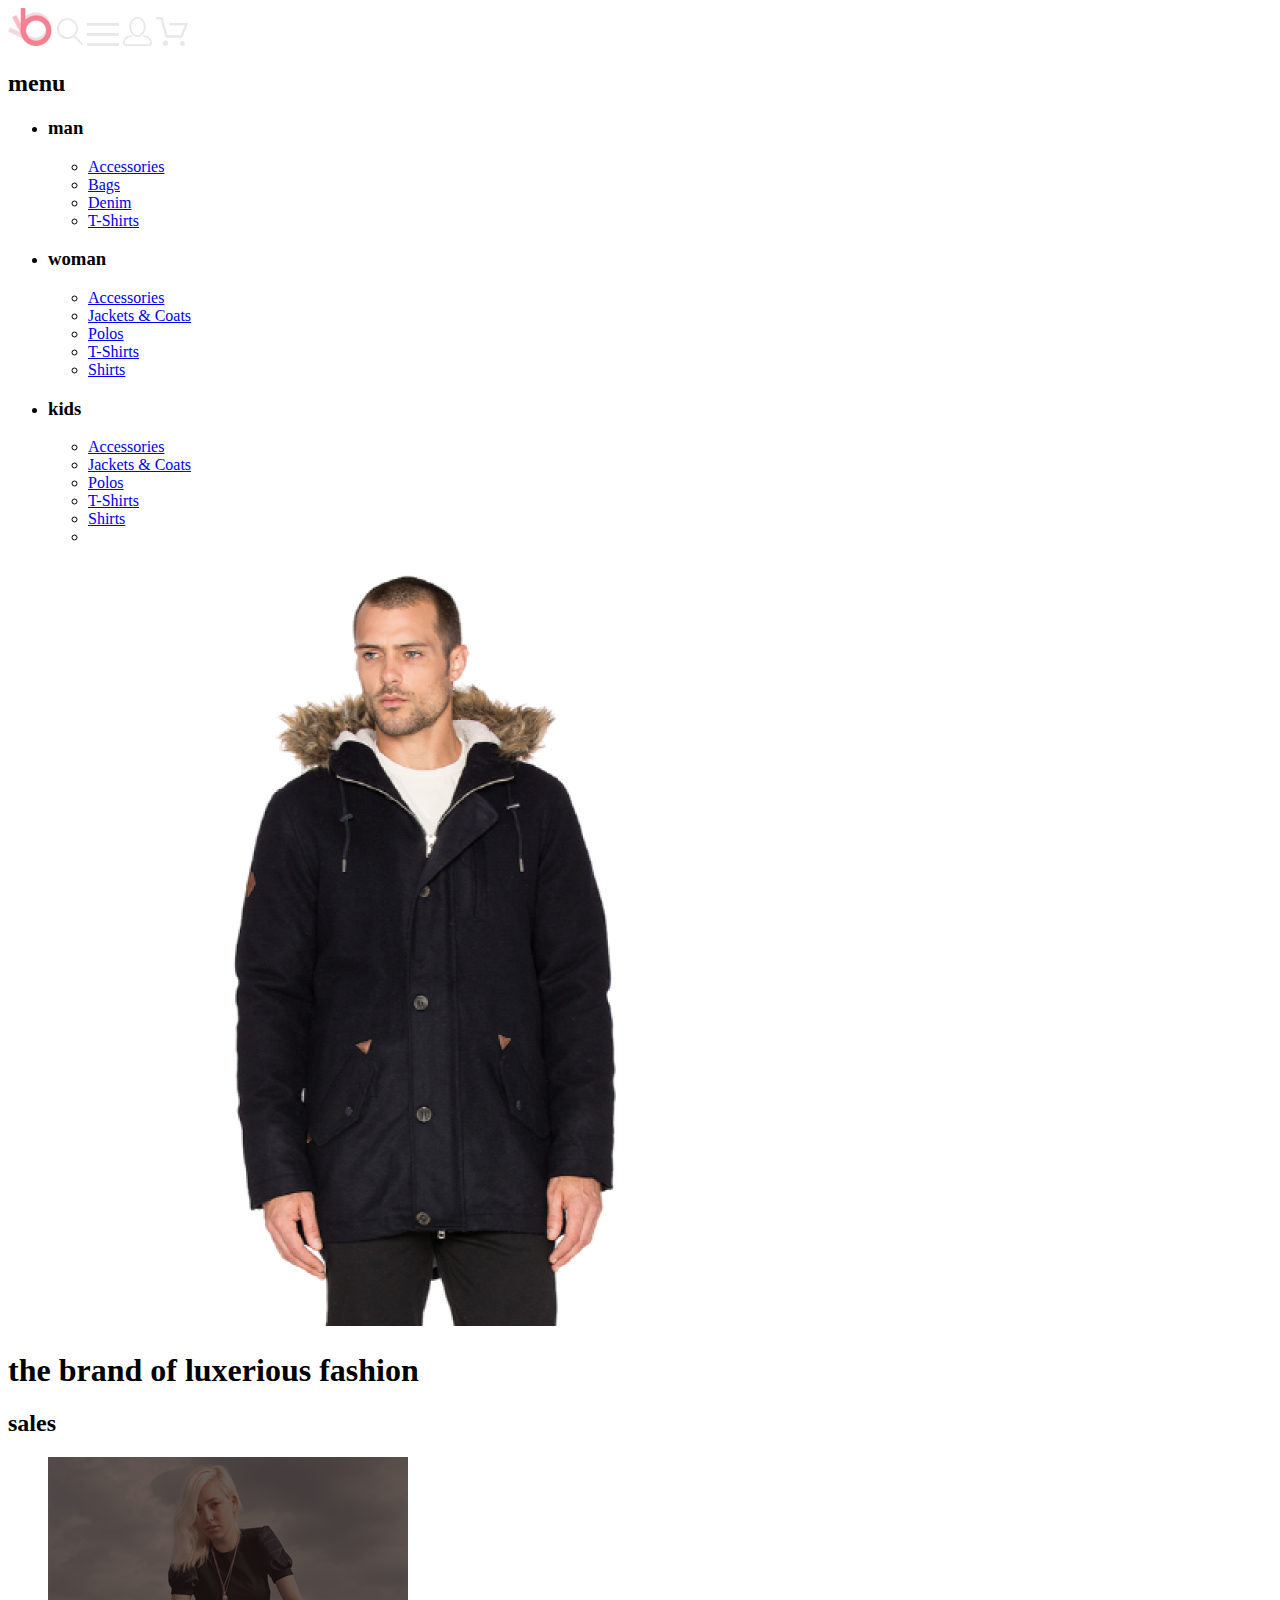
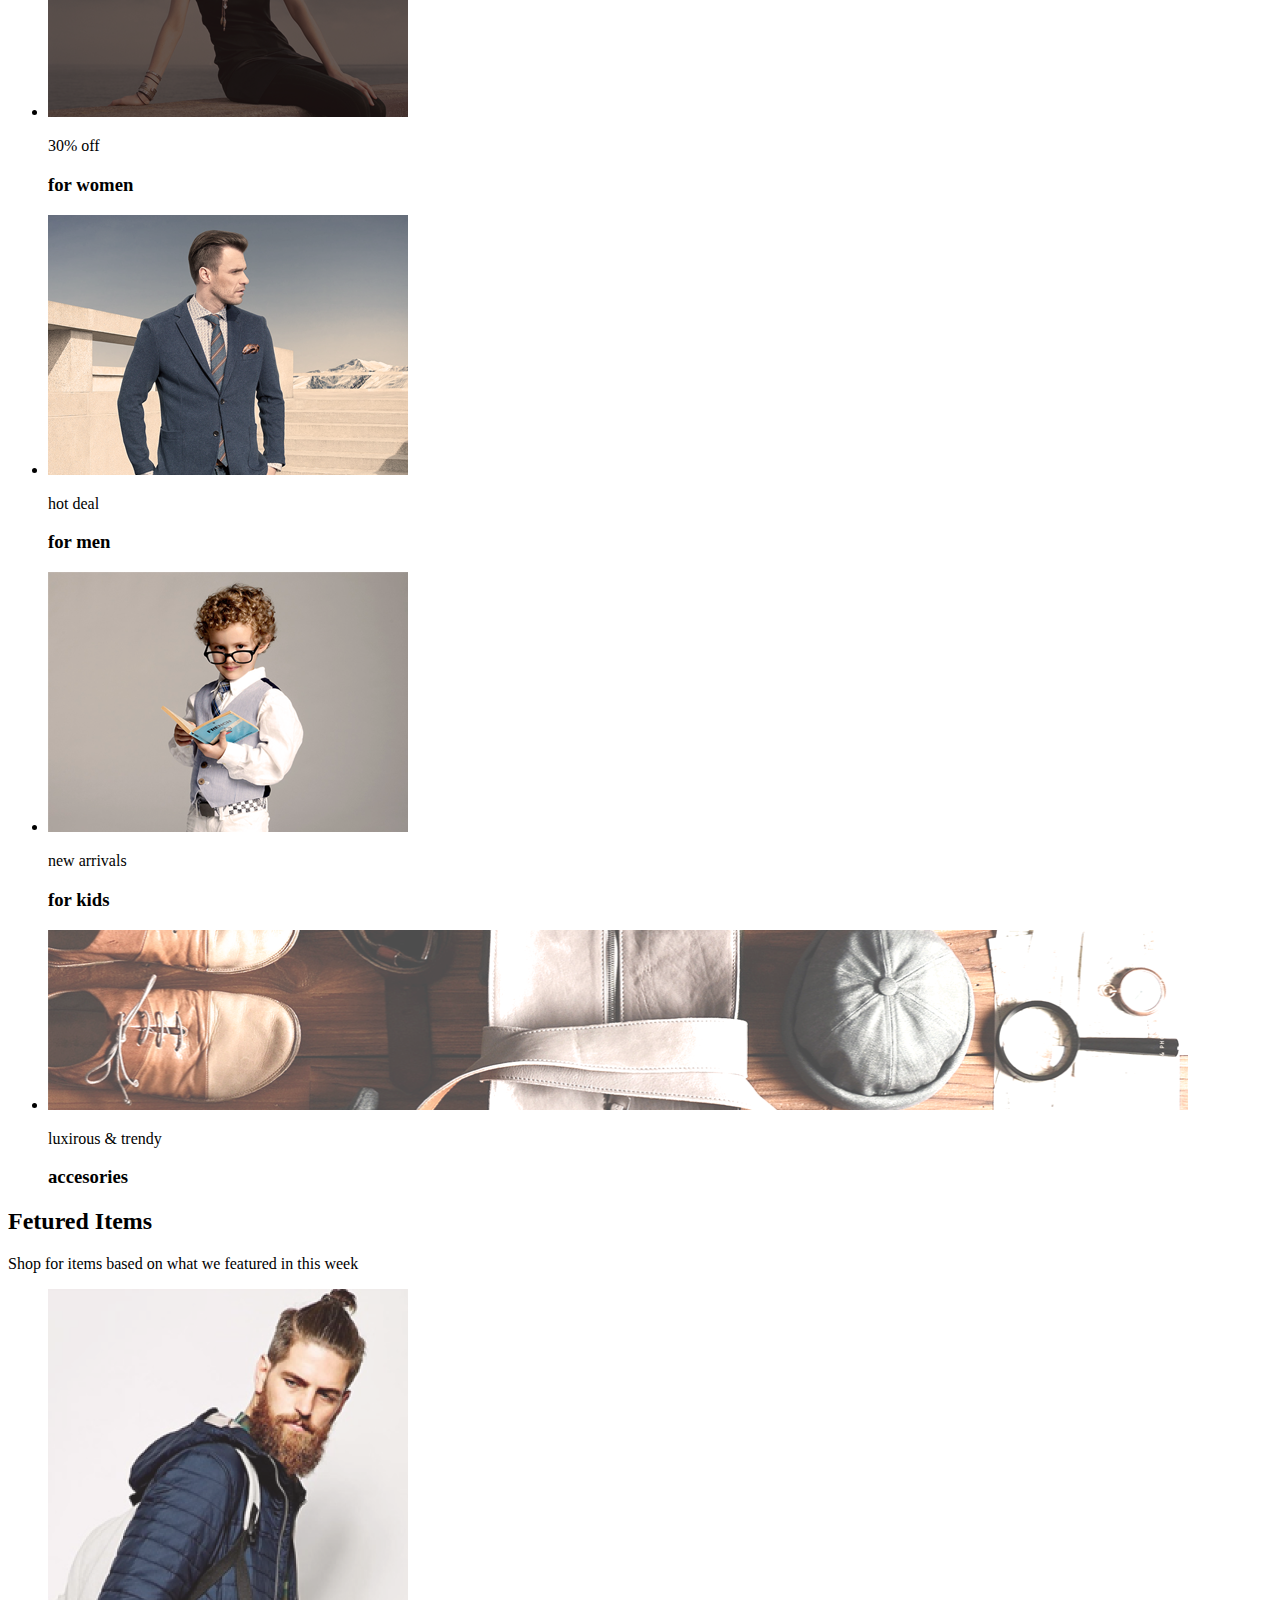
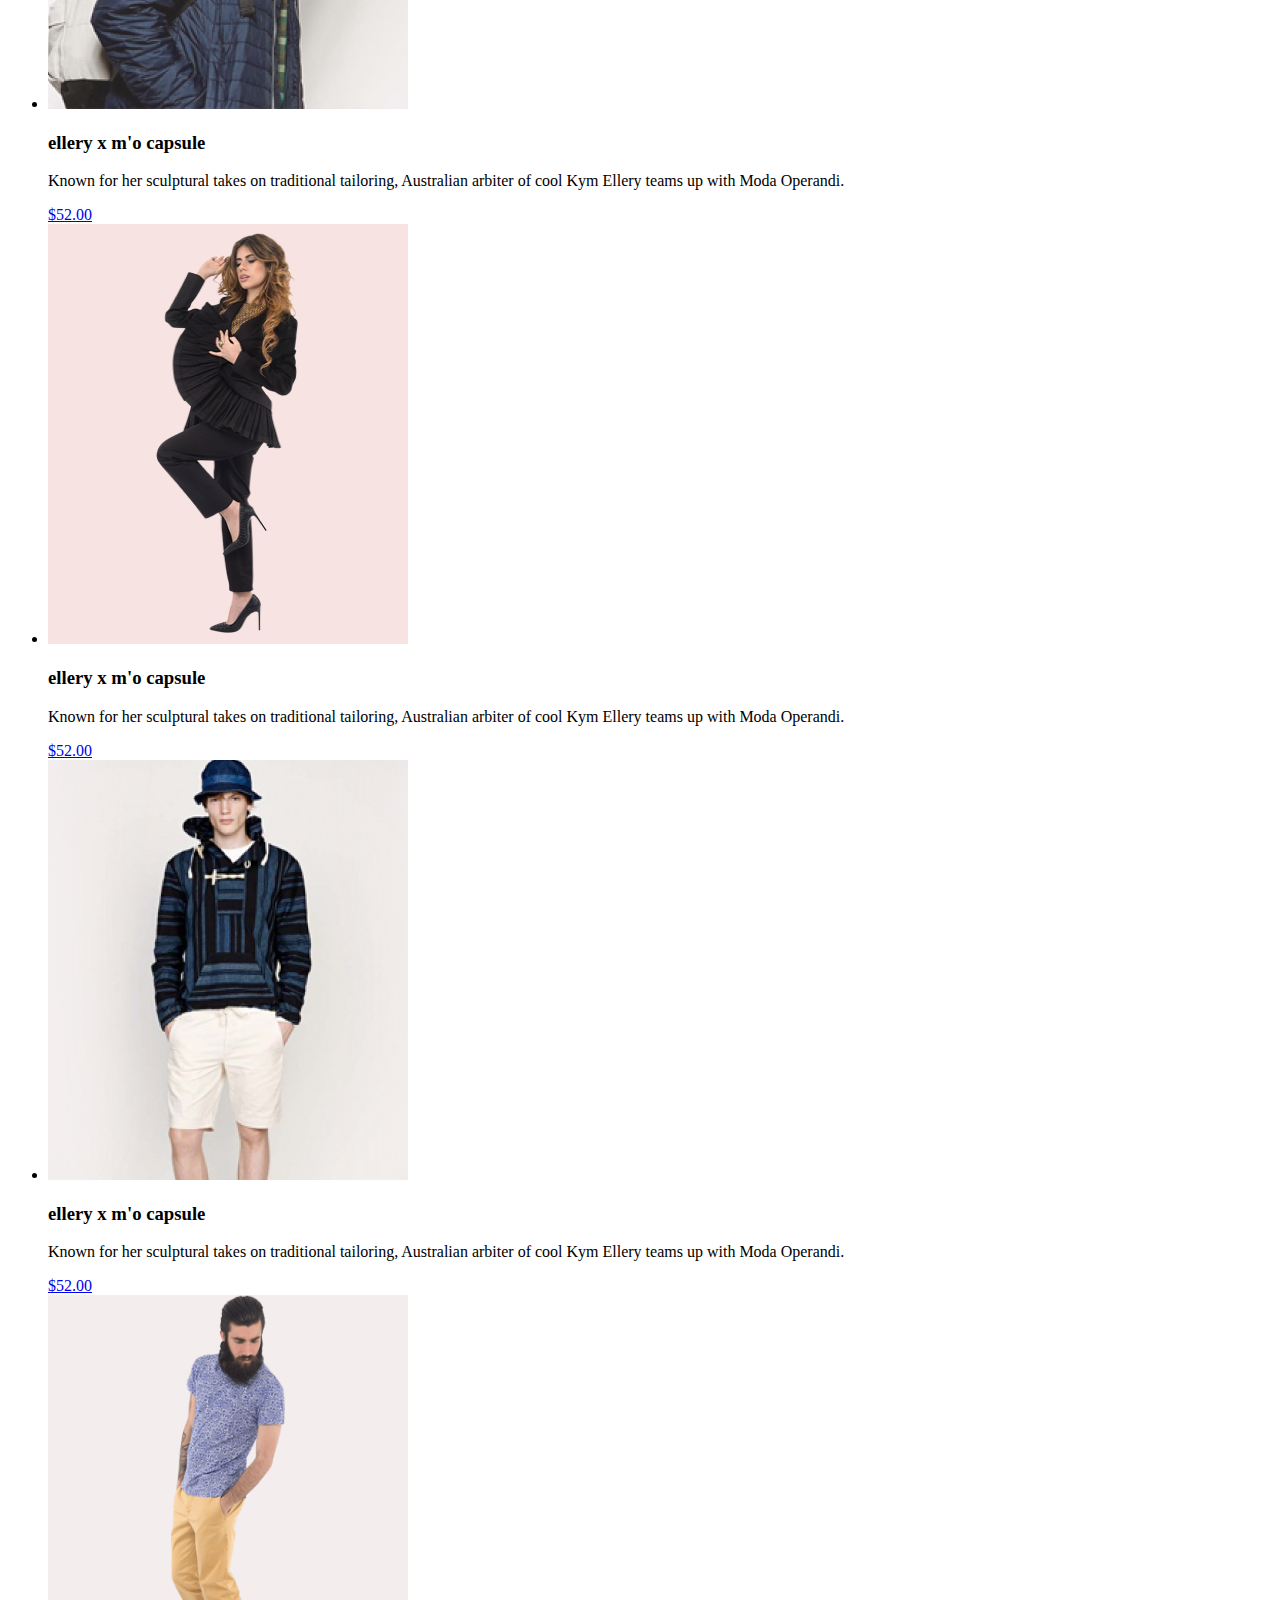
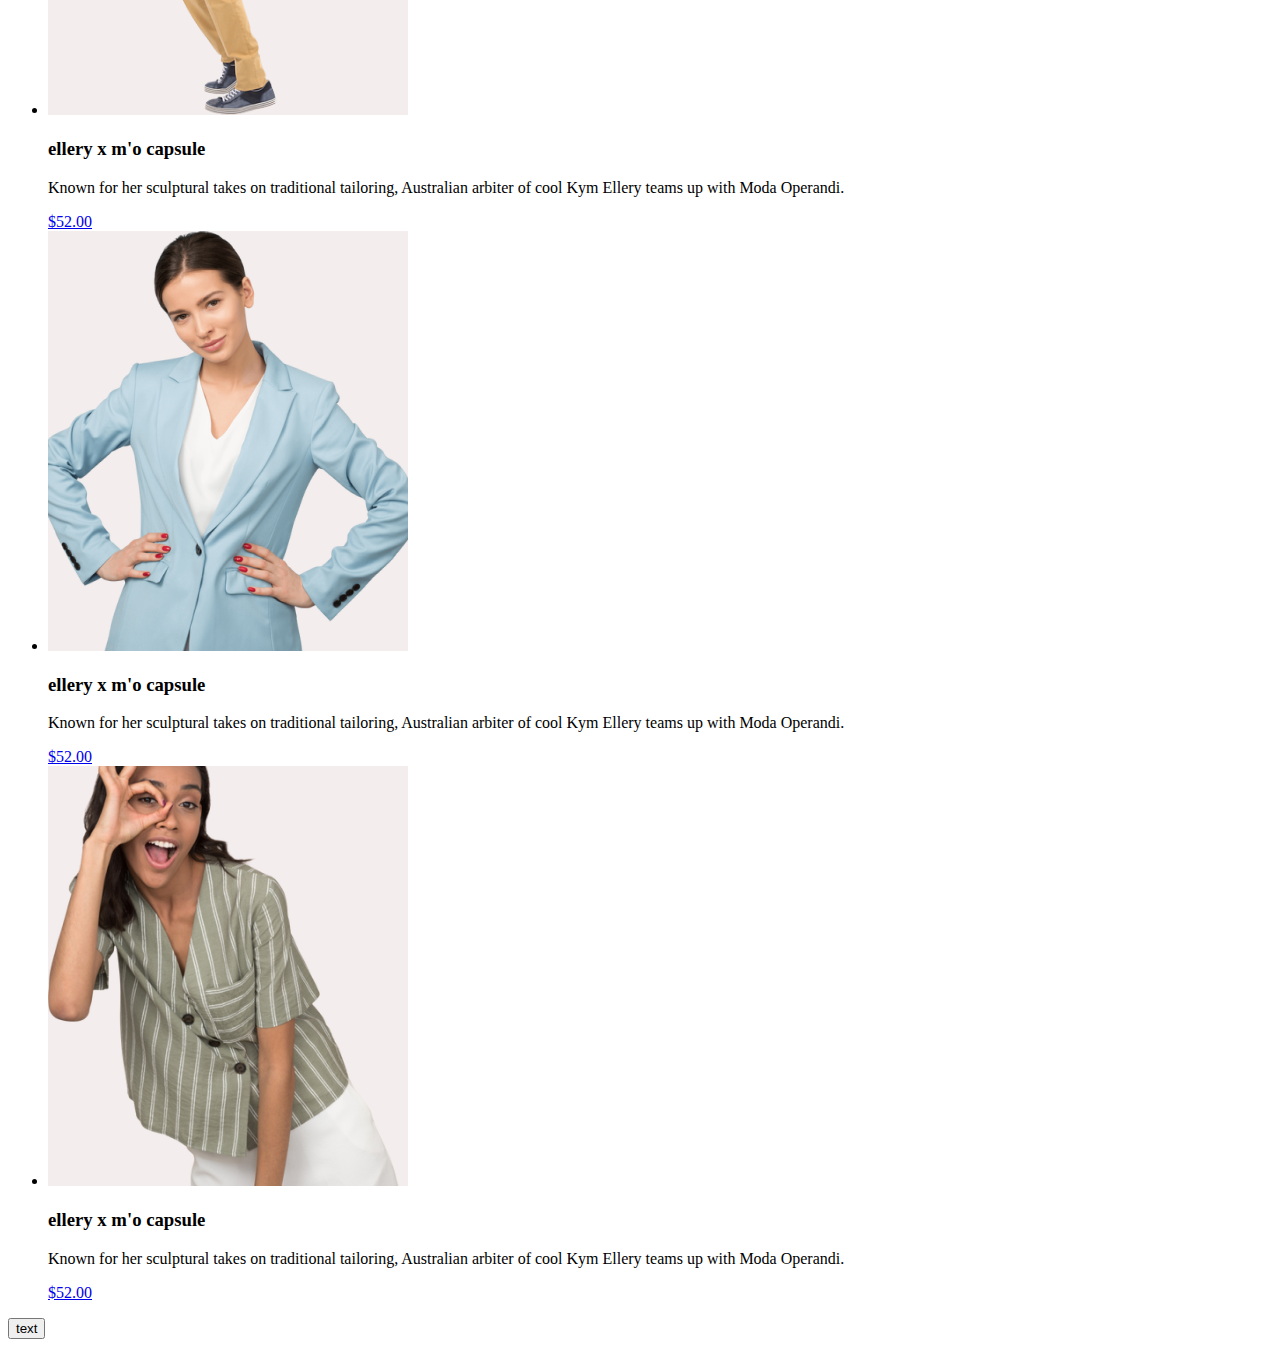
==== index.html @ 1fa8947f "first commit" ====
<!DOCTYPE html>
<html lang="en">

<head>
    <meta charset="UTF-8">
    <meta http-equiv="X-UA-Compatible" content="IE=edge">
    <meta name="viewport" content="width=device-width, initial-scale=1.0">
    <title>Document</title>
</head>

<body>
    <header>
        <a href=""><img src="./logo.svg" alt="logo"></a>
        <a href=""><img src="./loupe.svg" alt="loupe"></a>
        <a href="#"><img src="./burger.svg" alt="person"></a>
        <a href=""><img src="./profile.svg" alt="profile"></a>
        <a href=""><img src="./basket.svg" alt="basket"></a>
        <nav>
            <h2>menu</h2>
            <ul>
                <li>
                    <h3>man</h3>
                    <ul>
                        <li><a href="#">Accessories</a></li>
                        <li><a href="#">Bags</a></li>
                        <li><a href="#">Denim</a></li>
                        <li><a href="#">T-Shirts</a></li>
                    </ul>
                </li>
                <li>
                    <h3>woman</h3>
                    <ul>
                        <li><a href="#">Accessories</a></li>
                        <li><a href="#">Jackets & Coats</a></li>
                        <li><a href="#">Polos</a></li>
                        <li><a href="#">T-Shirts</a></li>
                        <li><a href="#">Shirts</a></li>
                    </ul>
                </li>
                <li>
                    <h3>kids</h3>
                    <ul>
                        <li><a href="#">Accessories</a></li>
                        <li><a href="#">Jackets & Coats</a></li>
                        <li><a href="#">Polos</a></li>
                        <li><a href="#">T-Shirts</a></li>
                        <li><a href="#">Shirts</a></li>
                        <li><a href="#" Bags></a></li>
                    </ul>
                </li>
            </ul>
        </nav>
    </header>
    <main>
        <section>
            <img src="./man.png" alt="man">
            <h1>the brand of luxerious fashion</h1>
        </section>
        <section>
            <h2>sales</h2>
            <ul>
                <li>
                    <img src="./sales-woman.png" alt="woman">
                    <p>30% off</p>
                    <h3>for women</h3>
                </li>
                <li>
                    <img src="./hot-men.png" alt="">
                    <p>hot deal</p>
                    <h3>for men</h3>
                </li>
                <li>
                    <img src="./kids.png" alt="">
                    <p>new arrivals</p>
                    <h3>for kids</h3>
                </li>
                <li>
                    <img src="./accesories.png" alt="">
                    <p>luxirous & trendy</p>
                    <h3>accesories</h3>
                </li>
            </ul>
        </section>
        <section>
            <h2>Fetured Items</h2>
            <p>Shop for items based on what we featured in this week</p>
            <ul>
                <li>
                    <img src="./featured-1.png" alt="person-1">
                    <h3>ellery x m'o capsule</h3>
                    <p>Known for her sculptural takes on traditional tailoring, Australian arbiter of cool Kym Ellery
                        teams up with Moda Operandi.</p>
                    <a href="#">$52.00</a>
                </li>
                <li>
                    <img src="./featured-2.png" alt="person-2">
                    <h3>ellery x m'o capsule</h3>
                    <p>Known for her sculptural takes on traditional tailoring, Australian arbiter of cool Kym Ellery
                        teams up with Moda Operandi.</p>
                    <a href="#">$52.00</a>
                </li>
                <li>
                    <img src="./featured-3.png" alt="person-3">
                    <h3>ellery x m'o capsule</h3>
                    <p>Known for her sculptural takes on traditional tailoring, Australian arbiter of cool Kym Ellery
                        teams up with Moda Operandi.</p>
                    <a href="#">$52.00</a>
                </li>
                <li>
                    <img src="./featured-4.png" alt="person-4">
                    <h3>ellery x m'o capsule</h3>
                    <p>Known for her sculptural takes on traditional tailoring, Australian arbiter of cool Kym Ellery
                        teams up with Moda Operandi.</p>
                    <a href="#">$52.00</a>
                </li>
                <li>
                    <img src="./featured-5.png" alt="person-5">
                    <h3>ellery x m'o capsule</h3>
                    <p>Known for her sculptural takes on traditional tailoring, Australian arbiter of cool Kym Ellery
                        teams up with Moda Operandi.</p>
                    <a href="#">$52.00</a>
                </li>
                <li>
                    <img src="./featured-6.png" alt="person-6">
                    <h3>ellery x m'o capsule</h3>
                    <p>Known for her sculptural takes on traditional tailoring, Australian arbiter of cool Kym Ellery
                        teams up with Moda Operandi.</p>
                    <a href="#">$52.00</a>
                </li>
            </ul>
            <button>text</button>
        </section>
    </main>
    <footer></footer>
</body>

</html>
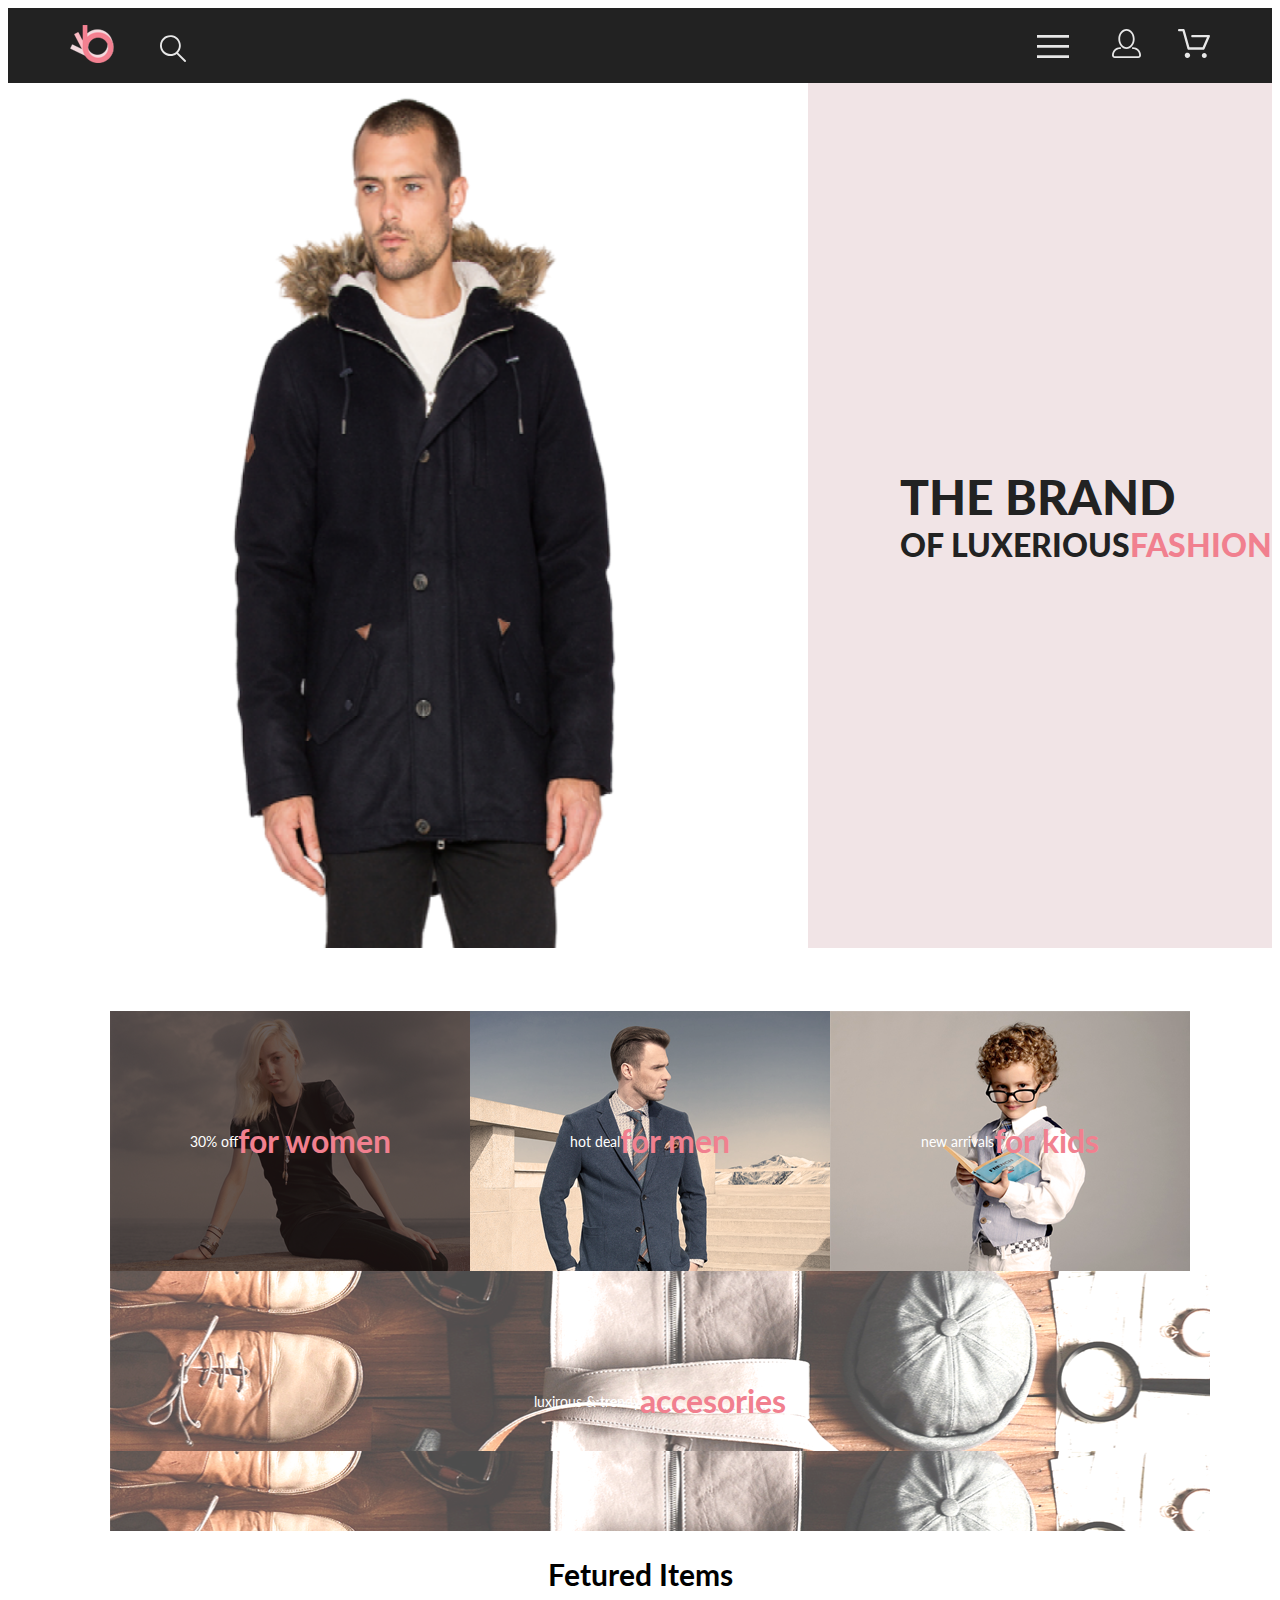
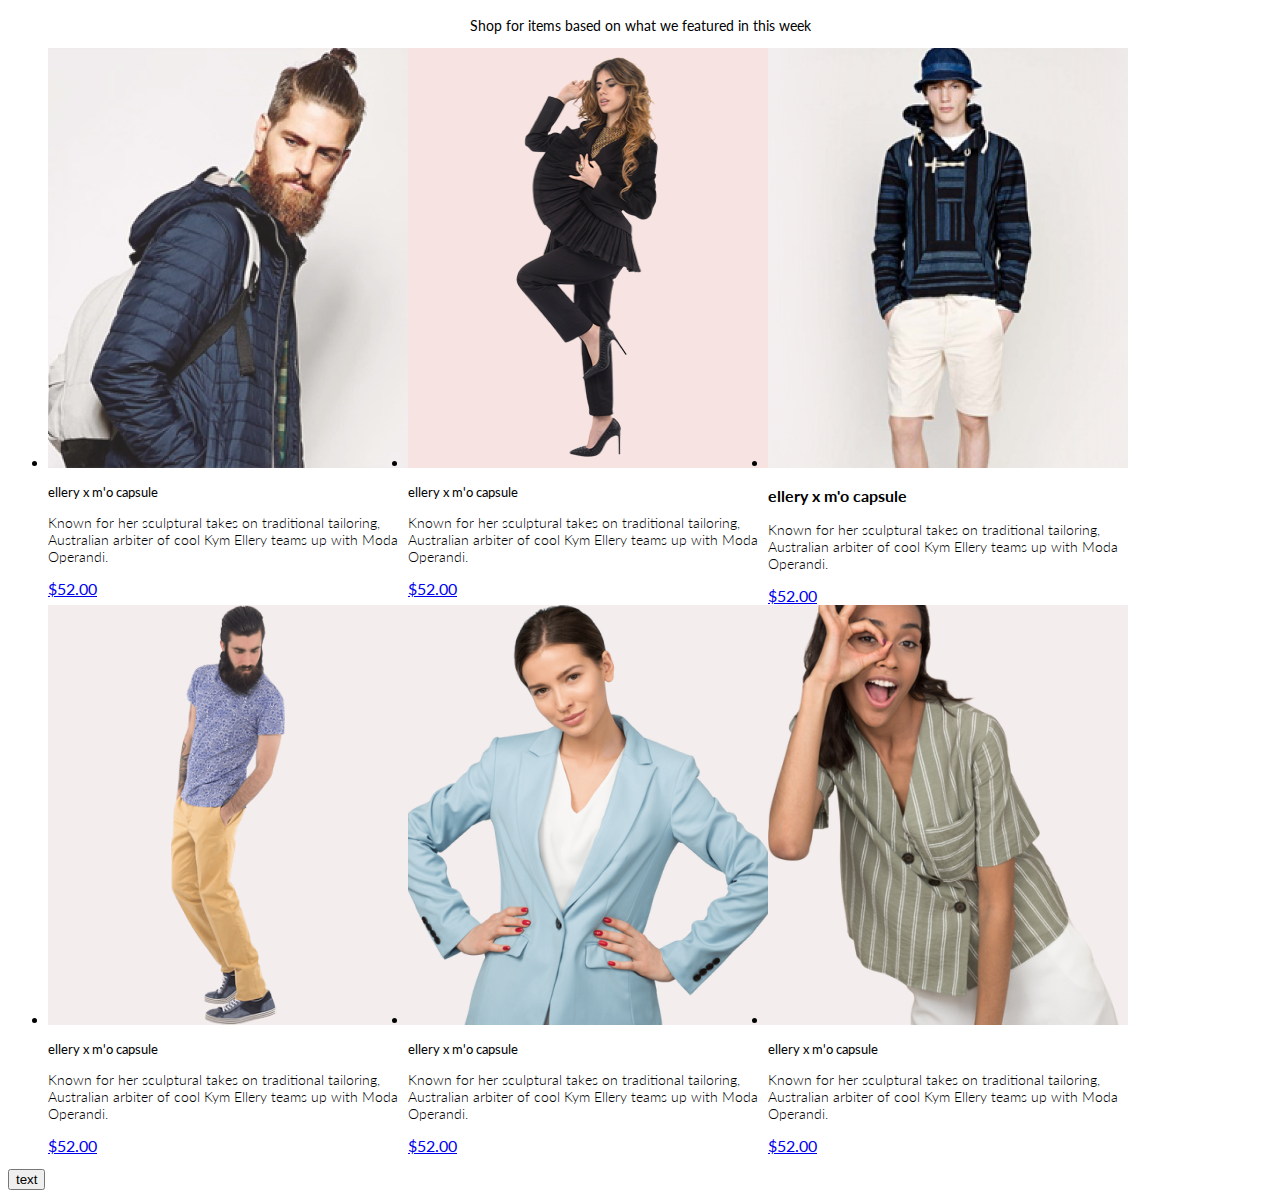
==== commit e2e4a6d3: "add styles" ====
--- a/index.html
+++ b/index.html
@@ -6,129 +6,153 @@
     <meta http-equiv="X-UA-Compatible" content="IE=edge">
     <meta name="viewport" content="width=device-width, initial-scale=1.0">
     <title>Document</title>
+    <link rel="stylesheet" href="./css/reset.css">
+    <link rel="stylesheet" href="./css/style.css">
+    <link rel="preconnect" href="https://fonts.googleapis.com">
+    <link rel="preconnect" href="https://fonts.gstatic.com" crossorigin>
+    <link href="https://fonts.googleapis.com/css2?family=Lato:ital,wght@0,300;0,400;0,700;0,900;1,400&display=swap"
+        rel="stylesheet">
 </head>
 
 <body>
-    <header>
-        <a href=""><img src="./logo.svg" alt="logo"></a>
-        <a href=""><img src="./loupe.svg" alt="loupe"></a>
-        <a href="#"><img src="./burger.svg" alt="person"></a>
-        <a href=""><img src="./profile.svg" alt="profile"></a>
-        <a href=""><img src="./basket.svg" alt="basket"></a>
-        <nav>
-            <h2>menu</h2>
-            <ul>
-                <li>
-                    <h3>man</h3>
-                    <ul>
-                        <li><a href="#">Accessories</a></li>
-                        <li><a href="#">Bags</a></li>
-                        <li><a href="#">Denim</a></li>
-                        <li><a href="#">T-Shirts</a></li>
-                    </ul>
-                </li>
-                <li>
-                    <h3>woman</h3>
-                    <ul>
-                        <li><a href="#">Accessories</a></li>
-                        <li><a href="#">Jackets & Coats</a></li>
-                        <li><a href="#">Polos</a></li>
-                        <li><a href="#">T-Shirts</a></li>
-                        <li><a href="#">Shirts</a></li>
-                    </ul>
-                </li>
-                <li>
-                    <h3>kids</h3>
-                    <ul>
-                        <li><a href="#">Accessories</a></li>
-                        <li><a href="#">Jackets & Coats</a></li>
-                        <li><a href="#">Polos</a></li>
-                        <li><a href="#">T-Shirts</a></li>
-                        <li><a href="#">Shirts</a></li>
-                        <li><a href="#" Bags></a></li>
-                    </ul>
-                </li>
-            </ul>
-        </nav>
+    <header class="header">
+        <div class="container">
+            <div class="header__wrp">
+                <div class="">
+                    <img class="header__logo" src="./img/logo.svg" alt="logo">
+                    <img class="header__search" src="./img/loupe.svg" alt="loupe">
+                </div>
+                <div class="header__nav-group">
+                    <button class="header__button" type="button">
+                        <img src="./img/burger.svg" alt="person">
+                    </button>
+
+                    <a class="header__link" href="#"><img src="./img/profile.svg" alt="profile"></a>
+                    <a class="header__link" href="#"><img src="./img/basket.svg" alt="basket"></a>
+                </div>
+            </div>
+            <nav class="header__menu">
+                <h2 class="header__menu-title">menu</h2>
+                <ul class="header__menu-list">
+                    <li class="header__menu-item menu-sub-item">
+                        <h3 class="menu-sub-item__title">man</h3>
+                        <ul class="menu-sub-item__list">
+                            <li><a class="menu-sub-item__item-link" href="#">Accessories</a></li>
+                            <li><a class="menu-sub-item__item-link" href="#">Bags</a></li>
+                            <li><a class="menu-sub-item__item-link" href="#">Denim</a></li>
+                            <li><a class="menu-sub-item__item-link" href="#">T-Shirts</a></li>
+                        </ul>
+                    </li>
+                    <li>
+                        <h3>woman</h3>
+                        <ul>
+                            <li><a href="#">Accessories</a></li>
+                            <li><a href="#">Jackets & Coats</a></li>
+                            <li><a href="#">Polos</a></li>
+                            <li><a href="#">T-Shirts</a></li>
+                            <li><a href="#">Shirts</a></li>
+                        </ul>
+                    </li>
+                    <li>
+                        <h3>kids</h3>
+                        <ul>
+                            <li><a href="#">Accessories</a></li>
+                            <li><a href="#">Jackets & Coats</a></li>
+                            <li><a href="#">Polos</a></li>
+                            <li><a href="#">T-Shirts</a></li>
+                            <li><a href="#">Shirts</a></li>
+                            <li><a href="#" Bags></a></li>
+                        </ul>
+                    </li>
+                </ul>
+            </nav>
+        </div>
     </header>
     <main>
-        <section>
-            <img src="./man.png" alt="man">
-            <h1>the brand of luxerious fashion</h1>
+        <section class="brand">
+            <img class="brand__img" src="./img/man.png" alt="man" width="800" height="865">
+            <div class="brand__title-wrp">
+                <h1 class="brand__title">
+                    the brand<span class="brand__sub-title">of luxerious<span
+                            class="brand__sub-title-pink">fashion</span></span>
+                </h1>
+            </div>
         </section>
-        <section>
-            <h2>sales</h2>
-            <ul>
-                <li>
-                    <img src="./sales-woman.png" alt="woman">
-                    <p>30% off</p>
-                    <h3>for women</h3>
+        <section class="sales container">
+            <h2 class="visually-hidden">sales</h2>
+            <ul class="sales__list">
+                <li class="sales__item sales__item--woman">
+                    <p class="sales__item-text">30% off</p>
+                    <h3 class="sales__item-title">for women</h3>
                 </li>
-                <li>
-                    <img src="./hot-men.png" alt="">
-                    <p>hot deal</p>
-                    <h3>for men</h3>
+                <li class="sales__item sales__item--man">
+                    <p class="sales__item-text">hot deal</p>
+                    <h3 class="sales__item-title">for men</h3>
                 </li>
-                <li>
-                    <img src="./kids.png" alt="">
-                    <p>new arrivals</p>
-                    <h3>for kids</h3>
+                <li class="sales__item sales__item--kids">
+                    <p class="sales__item-text">new arrivals</p>
+                    <h3 class="sales__item-title">for kids</h3>
                 </li>
-                <li>
-                    <img src="./accesories.png" alt="">
-                    <p>luxirous & trendy</p>
-                    <h3>accesories</h3>
+                <li class="sales__item sales__item--shoes">
+                    <p class="sales__item-text">luxirous & trendy</p>
+                    <h3 class="sales__item-title">accesories</h3>
                 </li>
             </ul>
         </section>
-        <section>
-            <h2>Fetured Items</h2>
-            <p>Shop for items based on what we featured in this week</p>
-            <ul>
-                <li>
-                    <img src="./featured-1.png" alt="person-1">
+        <section class="products">
+            <h2 class="products__title">Fetured Items</h2>
+            <p class="products__text">Shop for items based on what we featured in this week</p>
+            <ul class="products__list">
+                <li class="products__item">
+                    <img class="products__item-img" src="./img/featured-1.png" alt="person-1">
+                    <h3 class="products__item-title">ellery x m'o capsule</h3>
+                    <p class="products__item-desc">Known for her sculptural takes on traditional tailoring, Australian
+                        arbiter of cool Kym Ellery
+                        teams up with Moda Operandi.</p>
+                    <a class="products__item-link" href="#">$52.00</a>
+                </li>
+                <li class="products__item">
+                    <img class="products__item-img" src="./img/featured-2.png" alt="person-2">
+                    <h3 class="products__item-title">ellery x m'o capsule</h3>
+                    <p class="products__item-desc">Known for her sculptural takes on traditional tailoring, Australian
+                        arbiter of cool Kym Ellery
+                        teams up with Moda Operandi.</p>
+                    <a class="products__item-link" href="#">$52.00</a>
+                </li>
+                <li class="products__item">
+                    <img class="products__item-img" src="./img/featured-3.png" alt="person-3">
                     <h3>ellery x m'o capsule</h3>
-                    <p>Known for her sculptural takes on traditional tailoring, Australian arbiter of cool Kym Ellery
+                    <p class="products__item-desc">Known for her sculptural takes on traditional tailoring, Australian
+                        arbiter of cool Kym Ellery
                         teams up with Moda Operandi.</p>
-                    <a href="#">$52.00</a>
+                    <a class="products__item-link" href="#">$52.00</a>
                 </li>
-                <li>
-                    <img src="./featured-2.png" alt="person-2">
-                    <h3>ellery x m'o capsule</h3>
-                    <p>Known for her sculptural takes on traditional tailoring, Australian arbiter of cool Kym Ellery
+                <li class="products__item">
+                    <img class="products__item-img" src="./img/featured-4.png" alt="person-4">
+                    <h3 class="products__item-title">ellery x m'o capsule</h3>
+                    <p class="products__item-desc">Known for her sculptural takes on traditional tailoring, Australian
+                        arbiter of cool Kym Ellery
                         teams up with Moda Operandi.</p>
-                    <a href="#">$52.00</a>
+                    <a class="products__item-link" href="#">$52.00</a>
                 </li>
-                <li>
-                    <img src="./featured-3.png" alt="person-3">
-                    <h3>ellery x m'o capsule</h3>
-                    <p>Known for her sculptural takes on traditional tailoring, Australian arbiter of cool Kym Ellery
+                <li class="products__item">
+                    <img class="products__item-img" src="./img/featured-5.png" alt="person-5">
+                    <h3 class="products__item-title">ellery x m'o capsule</h3>
+                    <p class="products__item-desc">Known for her sculptural takes on traditional tailoring, Australian
+                        arbiter of cool Kym Ellery
                         teams up with Moda Operandi.</p>
-                    <a href="#">$52.00</a>
+                    <a class="products__item-link" href="#">$52.00</a>
                 </li>
-                <li>
-                    <img src="./featured-4.png" alt="person-4">
-                    <h3>ellery x m'o capsule</h3>
-                    <p>Known for her sculptural takes on traditional tailoring, Australian arbiter of cool Kym Ellery
+                <li class="products__item">
+                    <img class="products__item-img" src="./img/featured-6.png" alt="person-6">
+                    <h3 class="products__item-title">ellery x m'o capsule</h3>
+                    <p class="products__item-desc">Known for her sculptural takes on traditional tailoring, Australian
+                        arbiter of cool Kym Ellery
                         teams up with Moda Operandi.</p>
-                    <a href="#">$52.00</a>
-                </li>
-                <li>
-                    <img src="./featured-5.png" alt="person-5">
-                    <h3>ellery x m'o capsule</h3>
-                    <p>Known for her sculptural takes on traditional tailoring, Australian arbiter of cool Kym Ellery
-                        teams up with Moda Operandi.</p>
-                    <a href="#">$52.00</a>
-                </li>
-                <li>
-                    <img src="./featured-6.png" alt="person-6">
-                    <h3>ellery x m'o capsule</h3>
-                    <p>Known for her sculptural takes on traditional tailoring, Australian arbiter of cool Kym Ellery
-                        teams up with Moda Operandi.</p>
-                    <a href="#">$52.00</a>
+                    <a class="products__item-link" href="#">$52.00</a>
                 </li>
             </ul>
-            <button>text</button>
+            <button class="products__button">text</button>
         </section>
     </main>
     <footer></footer>
--- a/css/style.css
+++ b/css/style.css
@@ -0,0 +1,200 @@
+:root {
+    --black: #222222;
+    --pink-bkg: #F1E4E6;
+    --pink-text: #F1808F;
+}
+
+body {
+    font-family: 'Lato';
+    font-weight: 400;
+    font-style: normal;
+    font-size: 14px;
+    line-height: 17px;
+}
+
+.visually-hidden {
+    position: absolute;
+    white-space: nowrap;
+    width: 1px;
+    height: 1px;
+    overflow: hidden;
+    border: 0;
+    padding: 0;
+    clip: rect(0 0 0 0);
+    clip-path: inset(50%);
+    margin: -1px;
+  }
+
+.container {
+    width: 1140px;
+    margin: 0 auto;
+
+}
+
+.header {
+    background-color: var(--black);
+}
+.header__logo {
+    margin: 0 41px 0 0;
+}
+.header__search {
+}
+.header__button {
+    background-color: transparent;
+    border: 0;
+}
+.header__link {
+    margin: 0 0 0 33px;
+}
+
+.header__wrp {
+    display: flex;
+    justify-content: space-between;
+    min-height: 75px;
+    align-items: center;
+}
+
+
+.header__menu {
+    display: none;
+}
+
+.brand {
+    display: flex;
+    margin: 0 0 63px;
+}
+
+.brand__title-wrp {
+    display: flex;
+    align-items: center;
+    padding: 0 0 0 92px;
+    background-color: var(--pink-bkg);
+}
+
+.brand__img {
+}
+
+.brand__title {
+    font-size: 48px;
+    font-weight: 900;
+    line-height: 58px;
+    color: var(--black);
+    text-transform: uppercase;
+}
+
+.brand__sub-title{
+    display: block;
+    font-size: 32px;
+    line-height: 38px;
+}
+
+.brand__sub-title-pink {
+    color: var(--pink-text);
+}
+
+.sales__item {
+    width: 360px;
+    min-height: 260px;
+    display: flex;
+    align-items: center;
+    justify-content: center;
+}
+
+.sales__list {
+    display: flex;
+    flex-wrap: wrap;
+}
+
+.sales__item--woman {
+    background-image: url('../img/sales-woman.png');
+}
+
+.sales__item--man {
+    background-image: url('../img/hot-men.png');
+}
+
+.sales__item--kids {
+    background-image: url('../img/kids.png');
+}
+
+.sales__item--shoes {
+    background-image: url('../img/accesories.png');
+    width: 100%;
+}
+
+.sales__item-text {
+    color: white;
+}
+
+.sales__item-title {
+    color: var(--pink-text);
+    display: block;
+    font-size: 32px;
+    line-height: 38px;
+}
+
+.products__title {
+    display: flex;
+    font-size: 30px;
+    line-height: 36px;
+    align-items: center;
+    justify-content: center;
+}
+
+.products__text {
+    display: flex;
+    font-size: 14px;
+    line-height: 17px;
+    align-items: center;
+    justify-content: center;
+}
+
+.products__item {
+    width: 360px;
+    min-height: 260px;
+}
+
+.products__list {
+    display: flex;
+    flex-wrap: wrap;
+}
+
+.products__item-img {
+    height: 420px;
+    width: 360px;
+}
+
+.products__item-title{
+    font-size: 13px;
+    font-weight: 400;
+    line-height: 16px;
+}
+
+.products__item-desc {
+    font-size: 14px;
+    font-weight: 300;
+    line-height: 17px;
+}
+
+.products__item-link {
+    font-size: 16px;
+    font-weight: 400;
+    line-height: 19px;  
+}
+
+
+
+.header__menu-title {
+}
+.header__menu-list {
+}
+.header__menu-item {
+}
+.menu-sub-item {
+}
+.menu-sub-item__title {
+}
+.menu-sub-item__list {
+}
+.menu-sub-item__item-link {
+}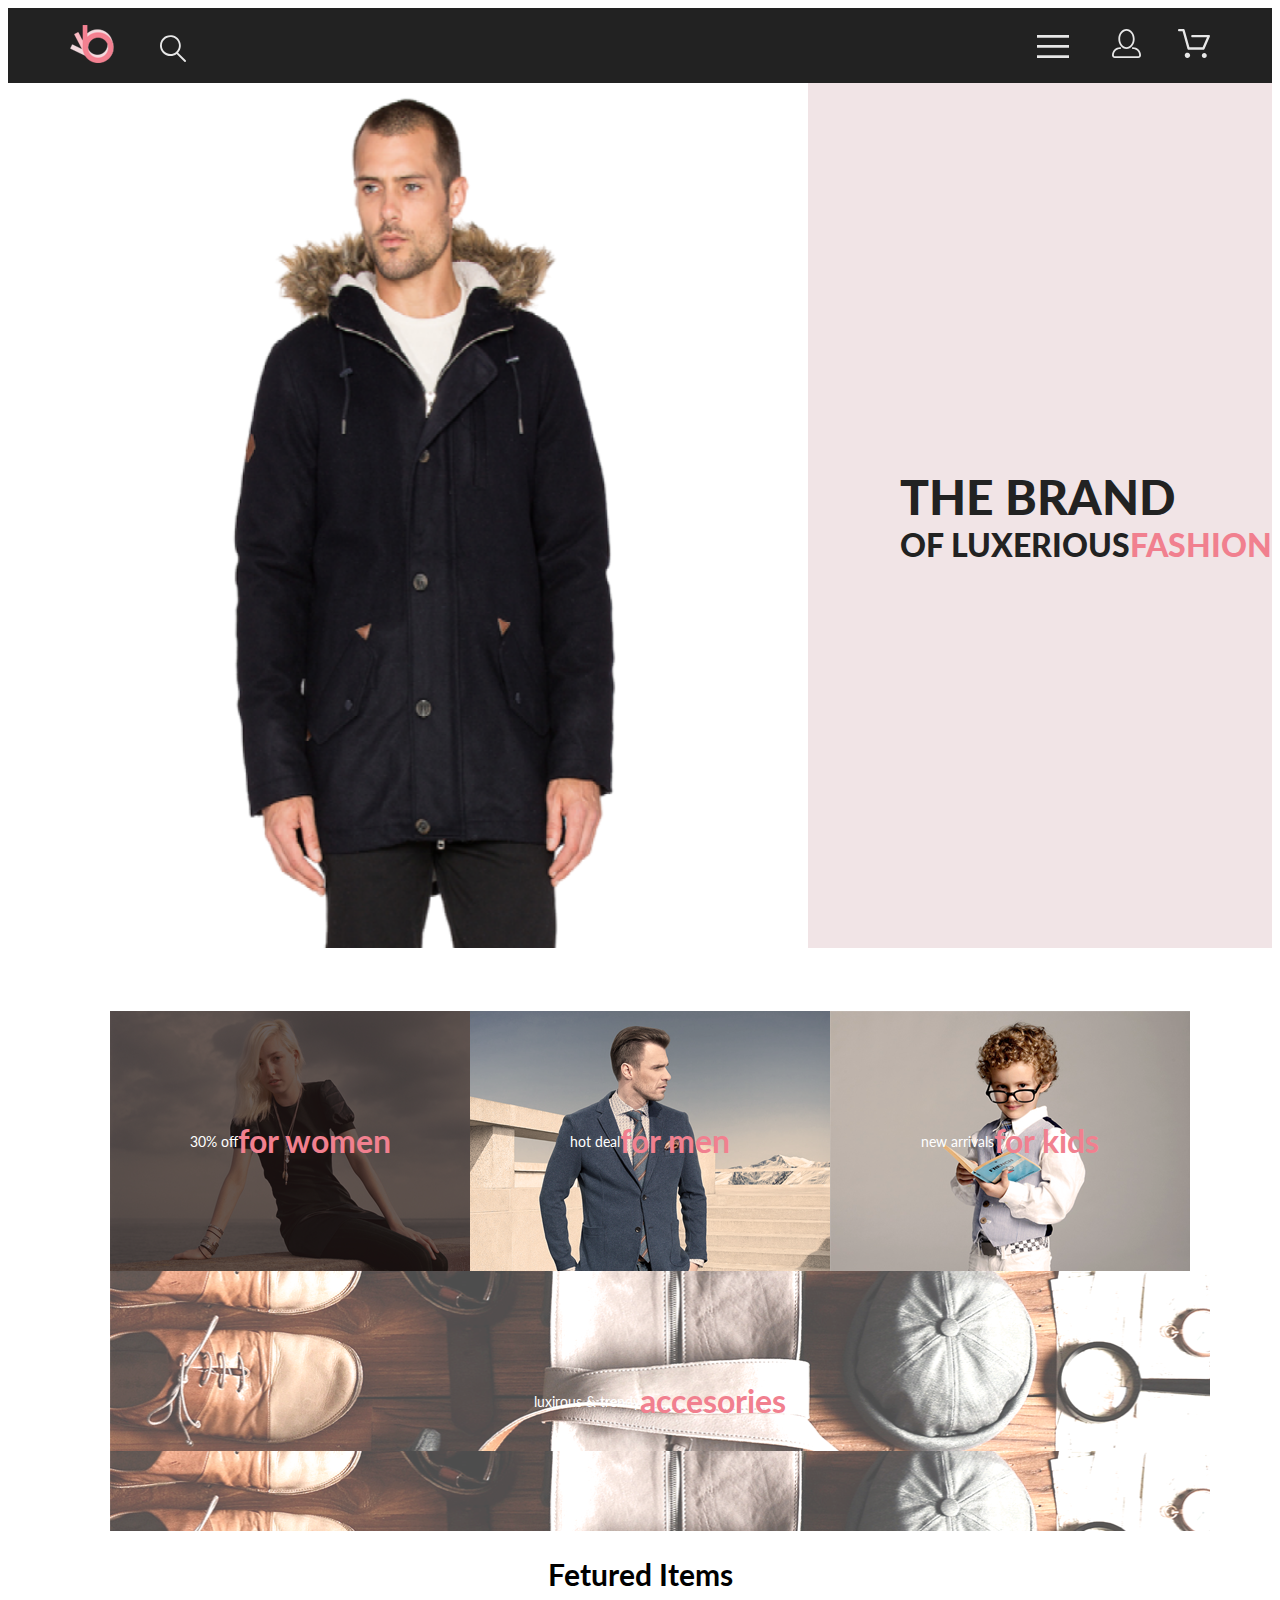
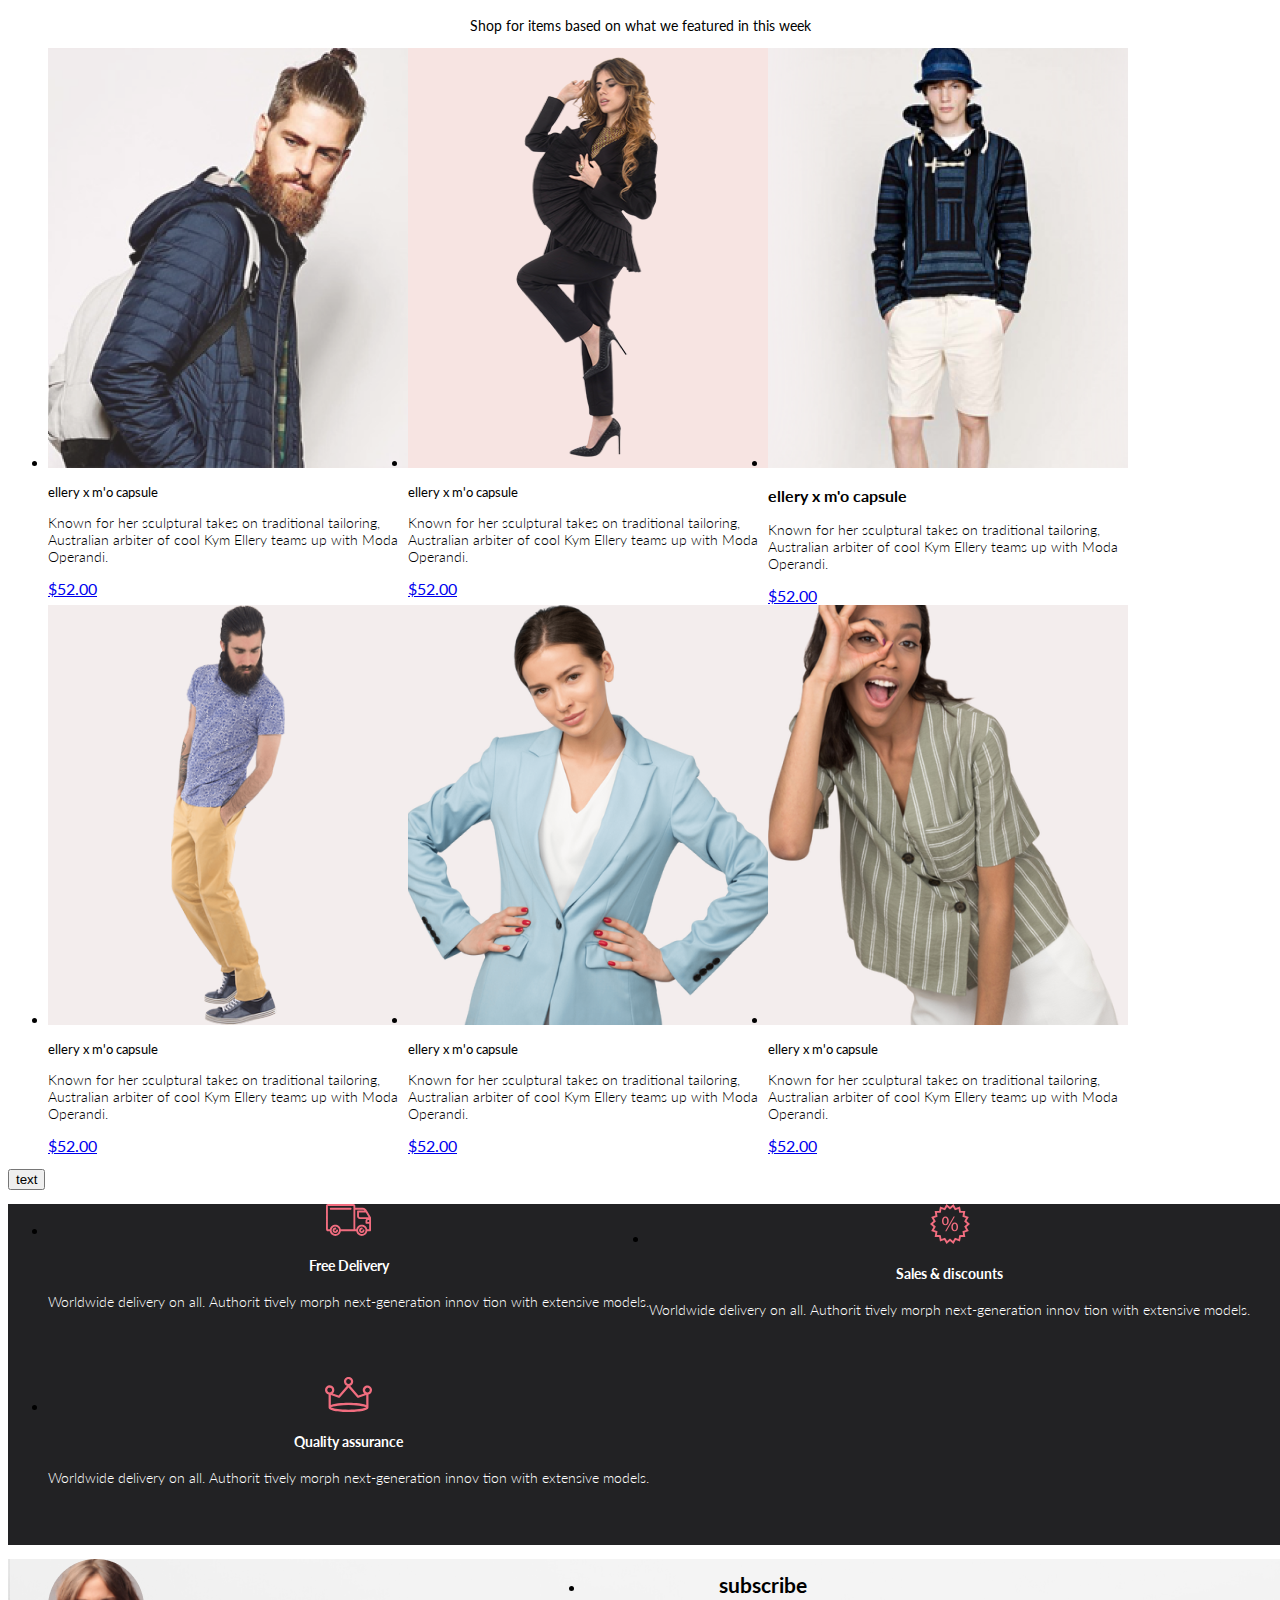
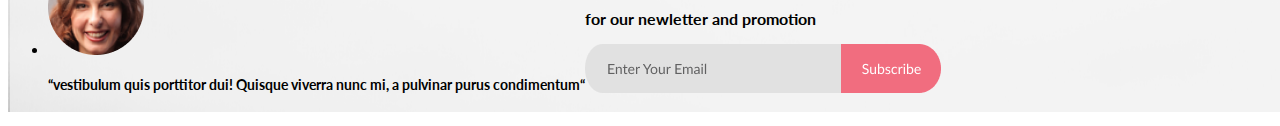
==== commit 031c7c81: "add styles" ====
--- a/index.html
+++ b/index.html
@@ -155,7 +155,43 @@
             <button class="products__button">text</button>
         </section>
     </main>
-    <footer></footer>
+    <footer class="footer">
+        <ul class="footer__list">
+            <li class="footer__list-item">
+                <img class="footer__item-img" src="./img/delivery.svg" alt="delivery">
+                <h4 class="footer__item-title">Free Delivery</h4>
+                <p class="footer__item-desc">Worldwide delivery on all. Authorit tively morph next-generation innov tion
+                    with extensive models.
+                </p>
+            </li>
+            <li class="footer__list-item">
+                <img class="footer__item-img" src="./img/sales.svg" alt="sales">
+                <h4 class="footer__item-title">Sales & discounts</h4>
+                <p class="footer__item-desc">Worldwide delivery on all. Authorit tively morph next-generation innov tion
+                    with extensive models.
+                </p>
+            </li>
+            <li class="footer__list-item">
+                <img class="footer__item-img" src="./img/crown.svg" alt="quality">
+                <h4 class="footer__item-title">Quality assurance</h4>
+                <p class="footer__item-desc">Worldwide delivery on all. Authorit tively morph next-generation innov tion
+                    with extensive models.
+                </p>
+            </li>
+        </ul>
+        <ul class="footer__menu">
+            <li class="footer__menu-item">
+                <img class="footer__menu-img" src="./img/avatar.png" alt="avatar">
+                <h4 class="footer__menu-desc">“vestibulum quis porttitor dui! Quisque viverra nunc mi, a pulvinar purus
+                    condimentum“</h4>
+            </li>
+            <li class="footer__menu-item">
+                <h2 class="footer__menu-title">subscribe</h2>
+                <h3 class="footer__menu-desc">for our newletter and promotion</h3>
+                <img src="./img/email-send.png" alt="email-send">
+            </li>
+        </ul>
+    </footer>
 </body>
 
 </html>--- a/css/style.css
+++ b/css/style.css
@@ -182,6 +182,75 @@
     line-height: 19px;  
 }
 
+.footer {
+
+}
+
+.footer__list {
+    background-image: url('../img/background-black.png');
+    display: flex;
+    flex-wrap: wrap;
+    height: 341px;
+    width: 100%;
+    top: 2960px;  
+    text-align: center;    
+}
+
+.footer__list-item {
+     
+}
+
+.footer__item-img {
+
+}
+
+.footer__item-title {
+    color: white;
+}
+
+.footer__item-desc {
+    color: white;
+    font-size: 14px;
+    font-weight: 300;
+    line-height: 17px;
+}
+
+
+
+.footer__menu {
+    display: flex;
+    flex-wrap: wrap;
+    background-image: url('../img/background-photo.png');
+    width: 100%;    
+}
+
+.footer__menu-item {
+
+}
+
+.footer__menu-img {
+
+}
+
+.footer__menu-title {
+    text-align: center;
+}
+
+.footer__menu-desc {
+
+}
+
+.footer__email {
+
+}
+
+.footer__email-send {
+    
+}
+
+.footer__menu-email {
+    
+}
 
 
 .header__menu-title {
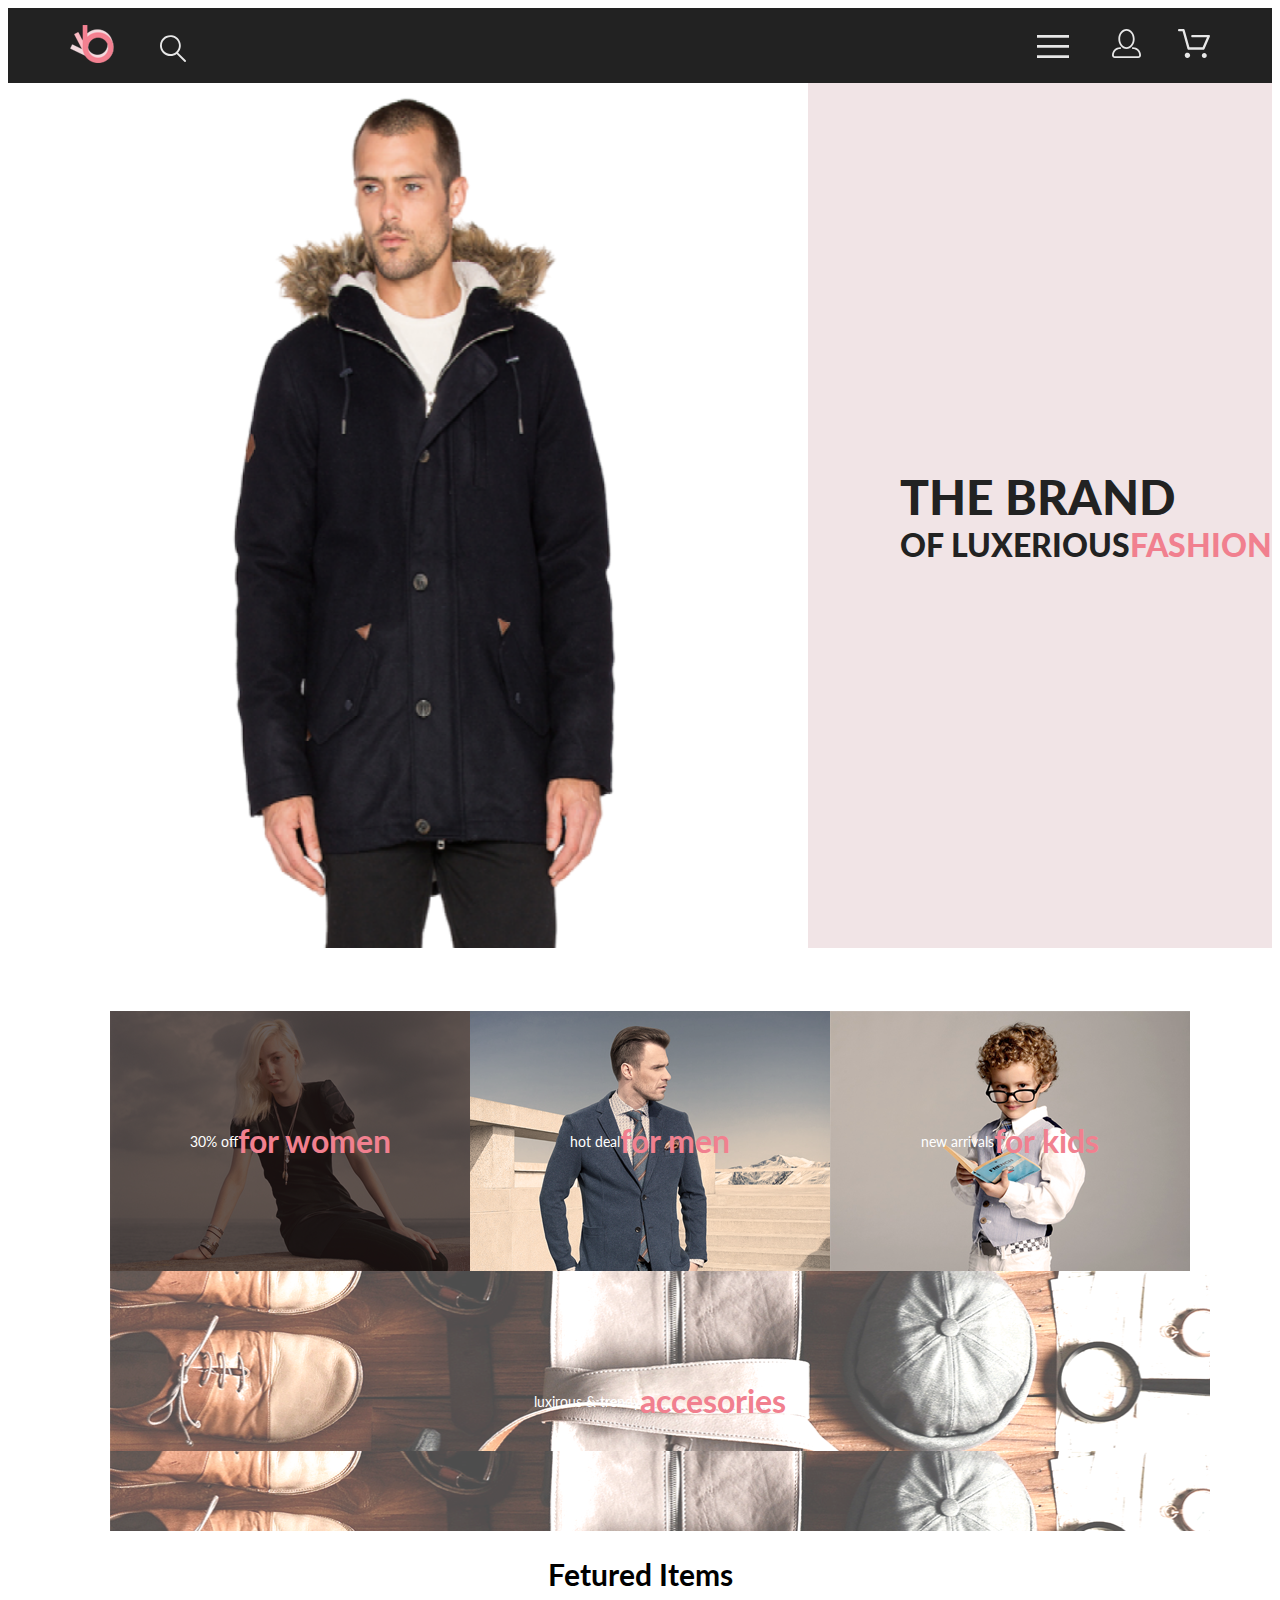
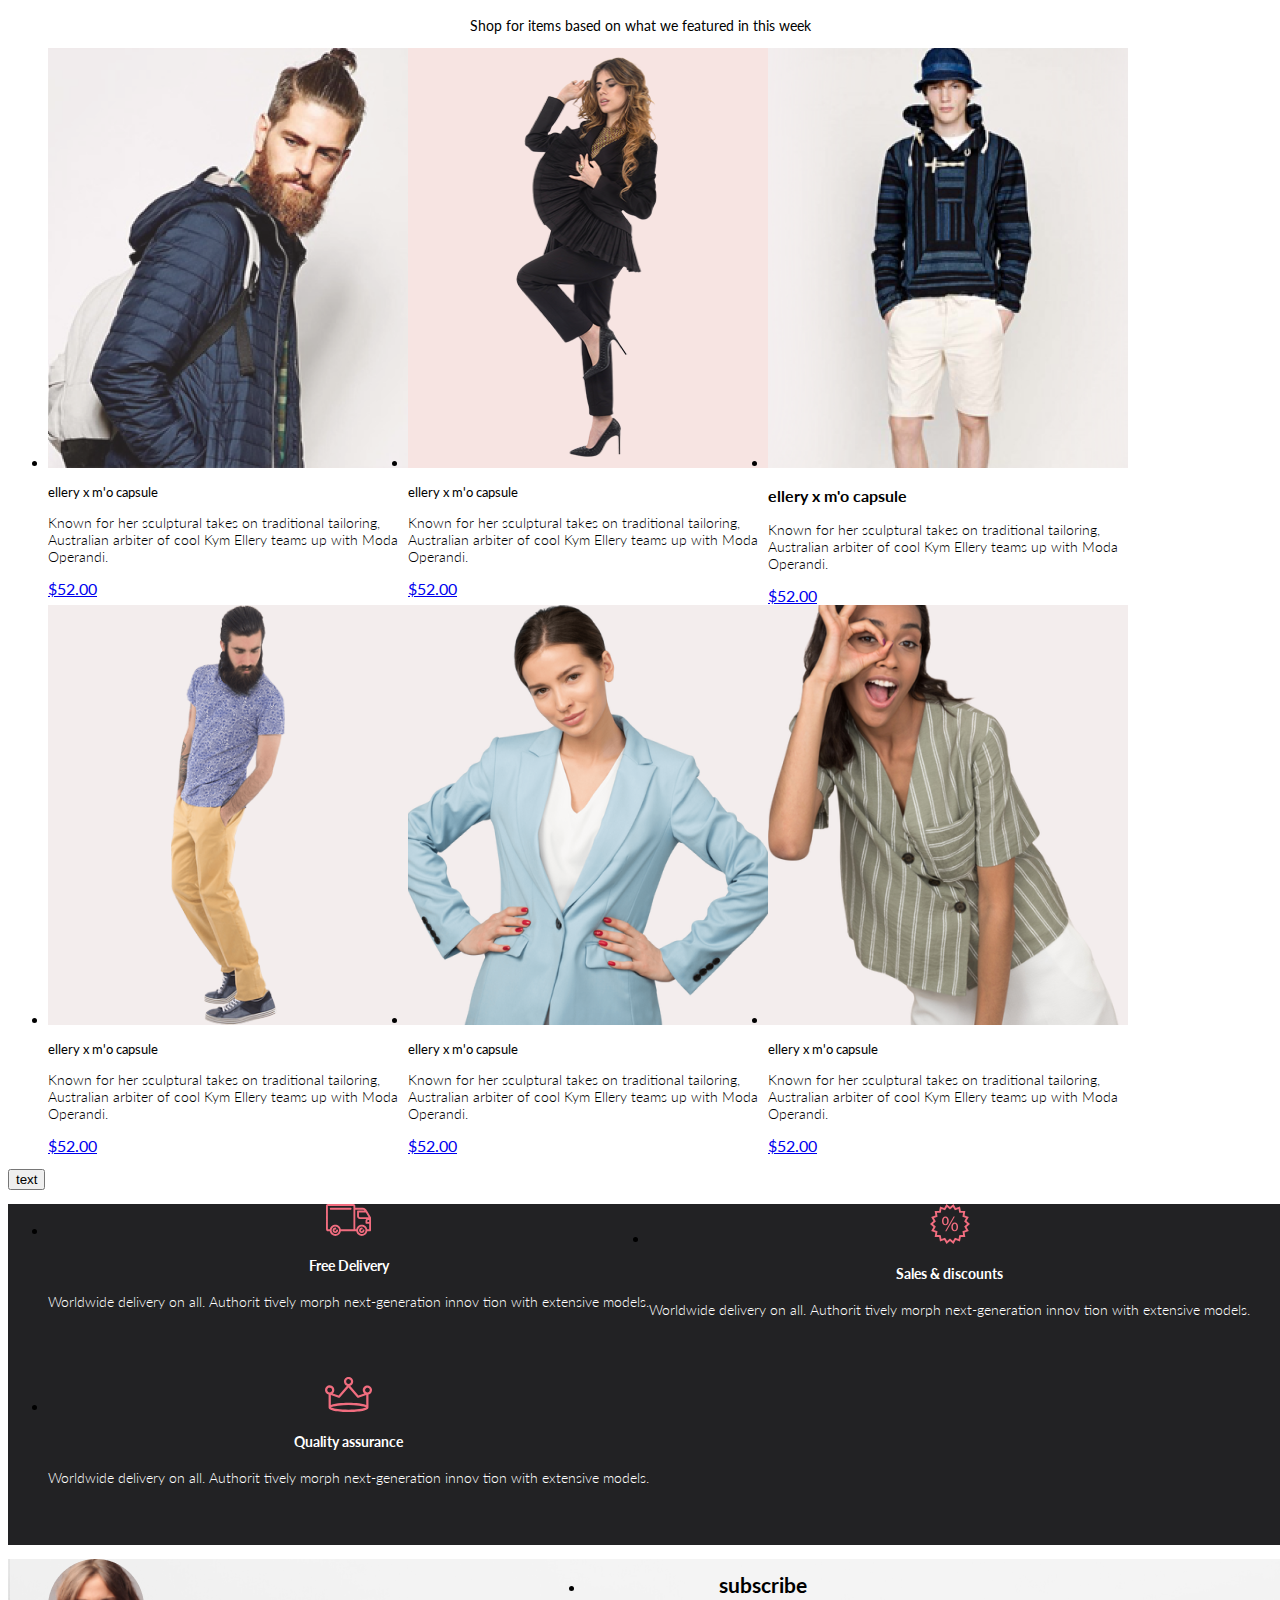
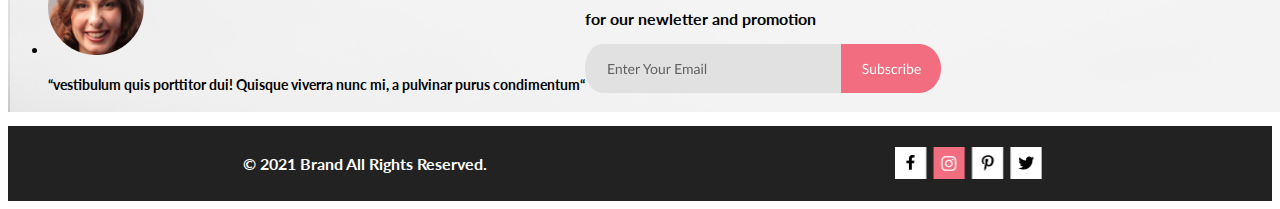
==== commit 7f1a073b: "add styles" ====
--- a/index.html
+++ b/index.html
@@ -19,7 +19,7 @@
         <div class="container">
             <div class="header__wrp">
                 <div class="">
-                    <img class="header__logo" src="./img/logo.svg" alt="logo">
+                    <a href="index.html"><img class="header__logo" src="./img/logo.svg" alt="logo"></a>
                     <img class="header__search" src="./img/loupe.svg" alt="loupe">
                 </div>
                 <div class="header__nav-group">
@@ -27,7 +27,7 @@
                         <img src="./img/burger.svg" alt="person">
                     </button>
 
-                    <a class="header__link" href="#"><img src="./img/profile.svg" alt="profile"></a>
+                    <a class="header__link" href="registration.html"><img src="./img/profile.svg" alt="profile"></a>
                     <a class="header__link" href="#"><img src="./img/basket.svg" alt="basket"></a>
                 </div>
             </div>
@@ -191,6 +191,10 @@
                 <img src="./img/email-send.png" alt="email-send">
             </li>
         </ul>
+        <div class="footer__social">
+            <h3 class="footer__text">© 2021 Brand All Rights Reserved.</h3>
+            <img class="footer__social-icon" src="./img/social-icon.png" alt="social-icon">
+        </div>
     </footer>
 </body>
 
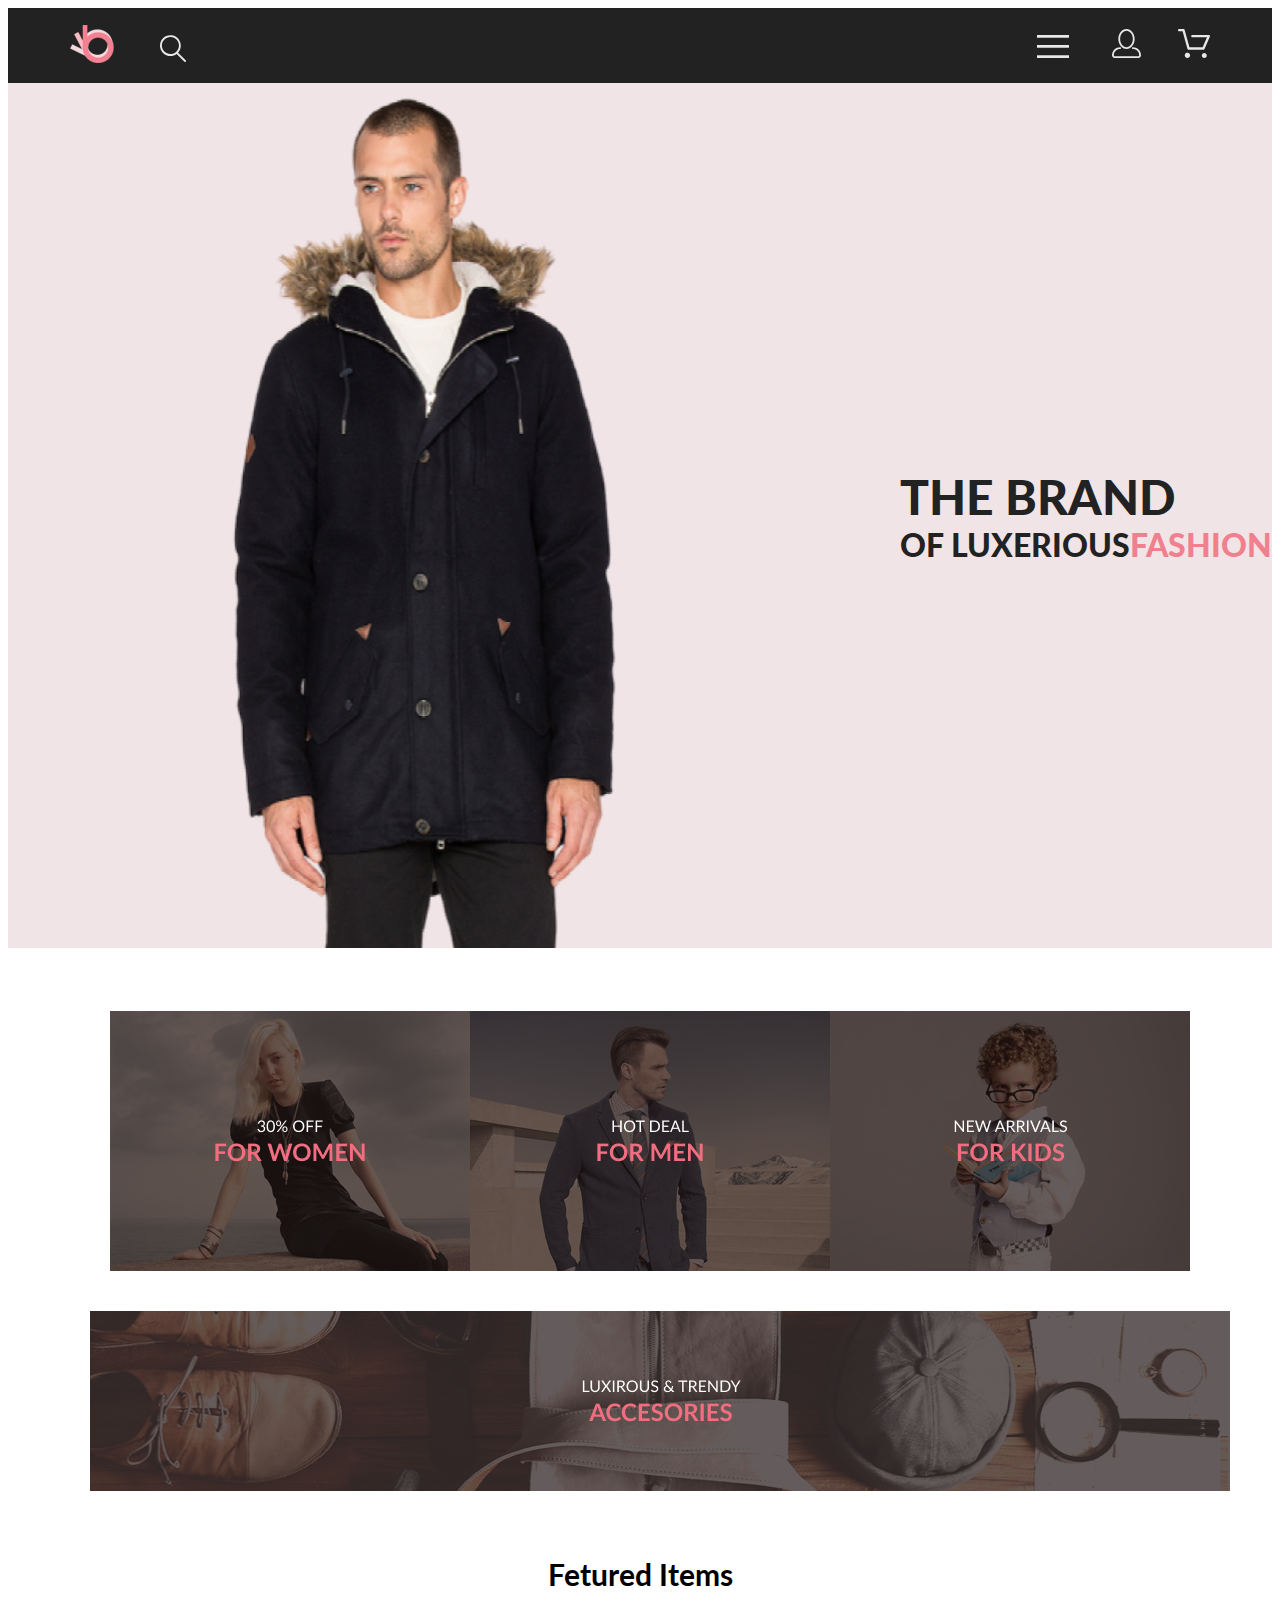
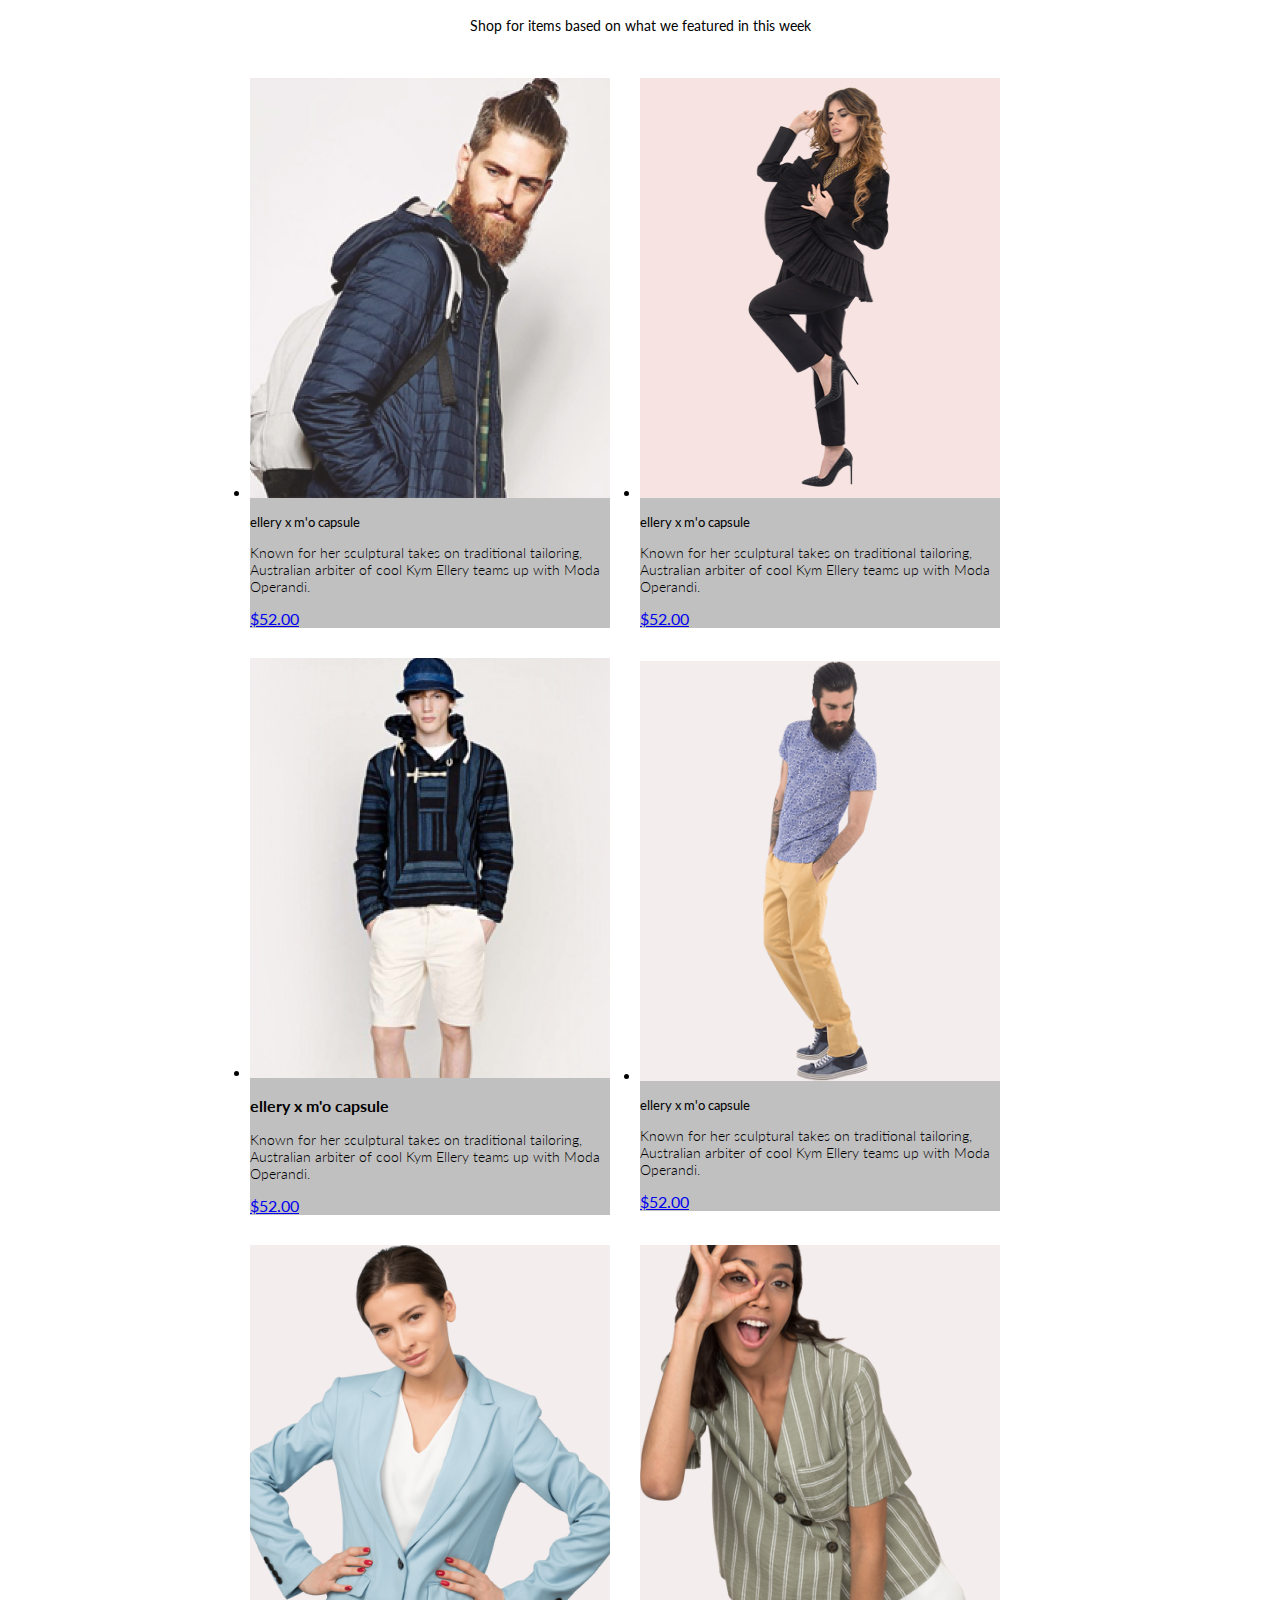
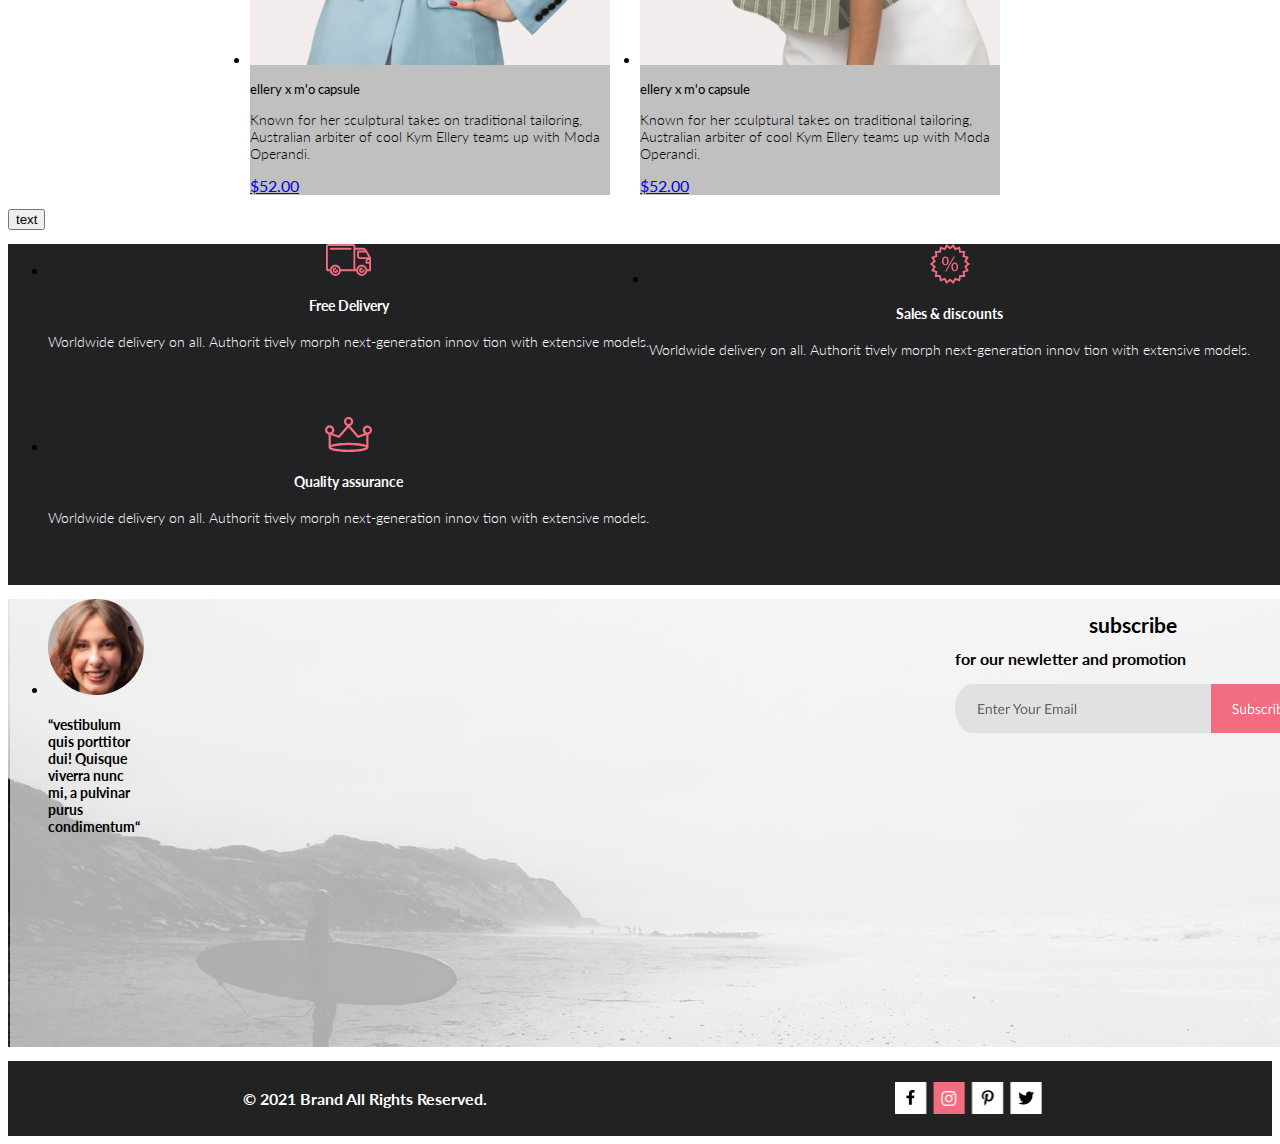
==== commit 12869031: "add styles" ====
--- a/index.html
+++ b/index.html
@@ -5,9 +5,9 @@
     <meta charset="UTF-8">
     <meta http-equiv="X-UA-Compatible" content="IE=edge">
     <meta name="viewport" content="width=device-width, initial-scale=1.0">
-    <title>Document</title>
+    <title>index</title>
+    <link rel="stylesheet" href="./css/style.css">
     <link rel="stylesheet" href="./css/reset.css">
-    <link rel="stylesheet" href="./css/style.css">
     <link rel="preconnect" href="https://fonts.googleapis.com">
     <link rel="preconnect" href="https://fonts.gstatic.com" crossorigin>
     <link href="https://fonts.googleapis.com/css2?family=Lato:ital,wght@0,300;0,400;0,700;0,900;1,400&display=swap"
@@ -28,7 +28,7 @@
                     </button>
 
                     <a class="header__link" href="registration.html"><img src="./img/profile.svg" alt="profile"></a>
-                    <a class="header__link" href="#"><img src="./img/basket.svg" alt="basket"></a>
+                    <a class="header__link" href="cart.html"><img src="./img/basket.svg" alt="basket"></a>
                 </div>
             </div>
             <nav class="header__menu">
@@ -82,20 +82,16 @@
             <h2 class="visually-hidden">sales</h2>
             <ul class="sales__list">
                 <li class="sales__item sales__item--woman">
-                    <p class="sales__item-text">30% off</p>
-                    <h3 class="sales__item-title">for women</h3>
+                    <img src="./img/for women-2.png" alt="">
                 </li>
                 <li class="sales__item sales__item--man">
-                    <p class="sales__item-text">hot deal</p>
-                    <h3 class="sales__item-title">for men</h3>
+                    <img src="./img/for men-2.png" alt="">
                 </li>
                 <li class="sales__item sales__item--kids">
-                    <p class="sales__item-text">new arrivals</p>
-                    <h3 class="sales__item-title">for kids</h3>
+                    <img src="./img/for kids-2.png" alt="">
                 </li>
                 <li class="sales__item sales__item--shoes">
-                    <p class="sales__item-text">luxirous & trendy</p>
-                    <h3 class="sales__item-title">accesories</h3>
+                    <img src="./img/ACCESORIES-2.png" alt="">
                 </li>
             </ul>
         </section>
@@ -180,7 +176,7 @@
             </li>
         </ul>
         <ul class="footer__menu">
-            <li class="footer__menu-item">
+            <li class="footer__menu-text">
                 <img class="footer__menu-img" src="./img/avatar.png" alt="avatar">
                 <h4 class="footer__menu-desc">“vestibulum quis porttitor dui! Quisque viverra nunc mi, a pulvinar purus
                     condimentum“</h4>
--- a/css/style.css
+++ b/css/style.css
@@ -37,8 +37,7 @@
 .header__logo {
     margin: 0 41px 0 0;
 }
-.header__search {
-}
+
 .header__button {
     background-color: transparent;
     border: 0;
@@ -69,9 +68,11 @@
     align-items: center;
     padding: 0 0 0 92px;
     background-color: var(--pink-bkg);
+    width: 100%;
 }
 
 .brand__img {
+    background-color: var(--pink-bkg);
 }
 
 .brand__title {
@@ -105,20 +106,7 @@
     flex-wrap: wrap;
 }
 
-.sales__item--woman {
-    background-image: url('../img/sales-woman.png');
-}
-
-.sales__item--man {
-    background-image: url('../img/hot-men.png');
-}
-
-.sales__item--kids {
-    background-image: url('../img/kids.png');
-}
-
 .sales__item--shoes {
-    background-image: url('../img/accesories.png');
     width: 100%;
 }
 
@@ -152,12 +140,20 @@
 .products__item {
     width: 360px;
     min-height: 260px;
+    background-color: #C0C0C0;
+    margin-top: 30px;
+    margin-right: 30px;
 }
 
 .products__list {
     display: flex;
     flex-wrap: wrap;
-}
+    padding-left: 230px;
+    padding-right: 230px;
+    justify-content: center;
+    align-items: center
+}
+
 
 .products__item-img {
     height: 420px;
@@ -180,10 +176,6 @@
     font-size: 16px;
     font-weight: 400;
     line-height: 19px;  
-}
-
-.footer {
-
 }
 
 .footer__list {
@@ -196,14 +188,6 @@
     text-align: center;    
 }
 
-.footer__list-item {
-     
-}
-
-.footer__item-img {
-
-}
-
 .footer__item-title {
     color: white;
 }
@@ -215,55 +199,18 @@
     line-height: 17px;
 }
 
-
-
 .footer__menu {
     display: flex;
-    flex-wrap: wrap;
     background-image: url('../img/background-photo.png');
-    width: 100%;    
+    width: 100%;  
+    height: 448px;  
 }
 
 .footer__menu-item {
-
-}
-
-.footer__menu-img {
-
+    padding-left: 811px;
+    padding-right: 230px;
 }
 
 .footer__menu-title {
     text-align: center;
-}
-
-.footer__menu-desc {
-
-}
-
-.footer__email {
-
-}
-
-.footer__email-send {
-    
-}
-
-.footer__menu-email {
-    
-}
-
-
-.header__menu-title {
-}
-.header__menu-list {
-}
-.header__menu-item {
-}
-.menu-sub-item {
-}
-.menu-sub-item__title {
-}
-.menu-sub-item__list {
-}
-.menu-sub-item__item-link {
 }